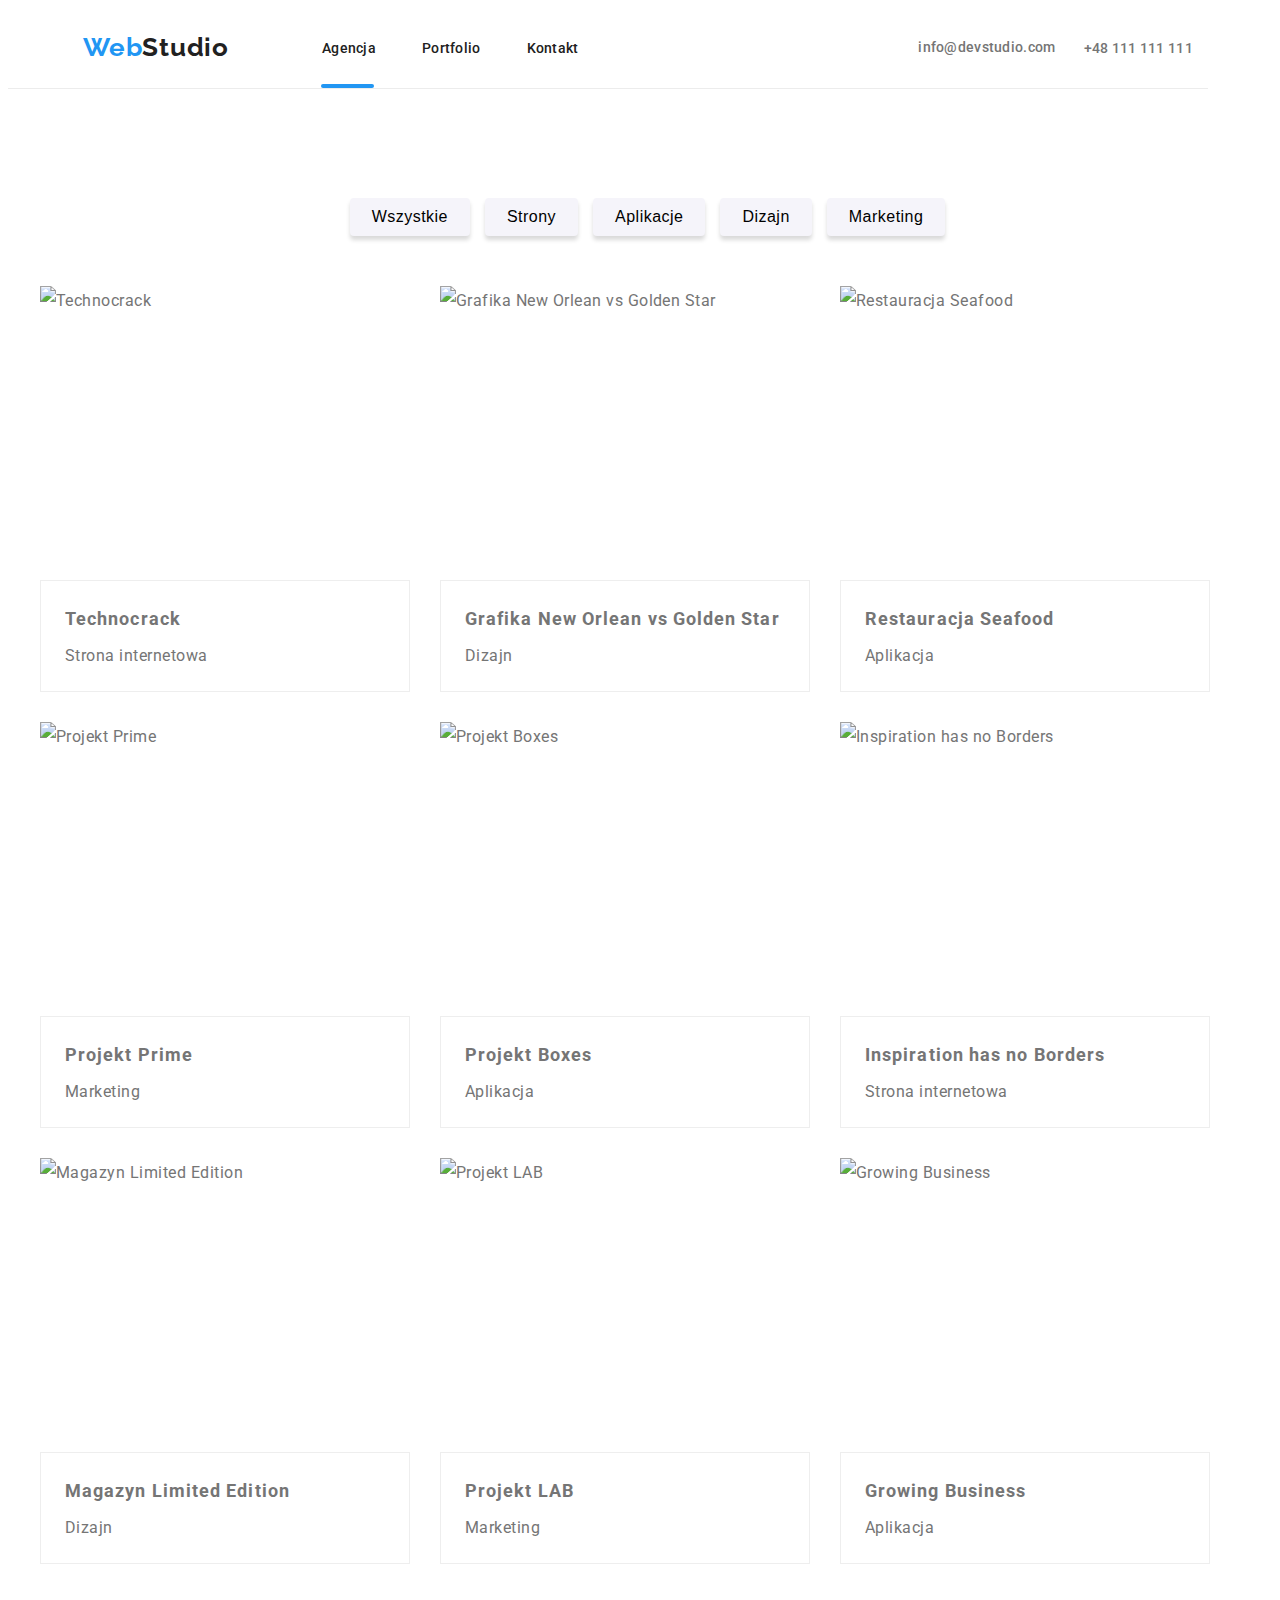
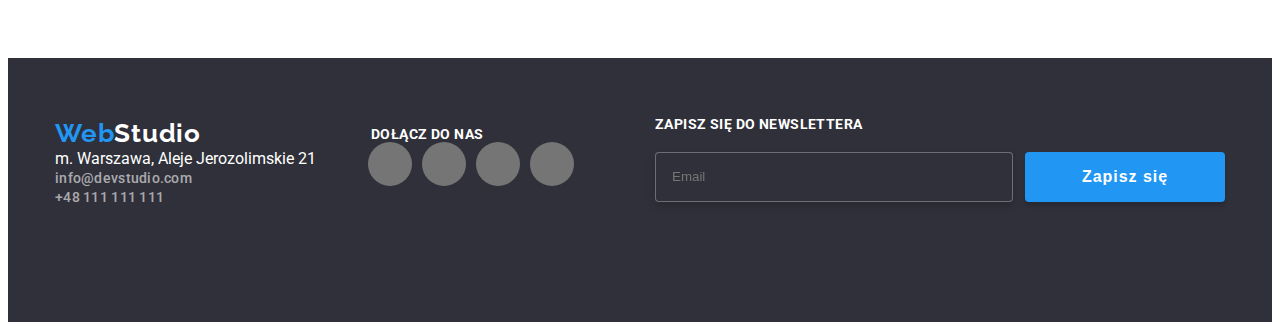
==== portfolio.html @ 994cdc23 "header" ====
<!DOCTYPE html>
<html lang="pl-pl">
<head>
    <meta charset="UTF-8">
    <meta http-equiv="X-UA-Compatible" content="IE=edge">
    <meta name="viewport" content="width=device-width, initial-scale=1.0">
    <link rel="stylesheet" href="https://cdnjs.cloudflare.com/ajax/libs/modern-normalize/1.0.0/modern-normalize.min.css"
        integrity="sha512-ISS7cAi1PEhQ8jnbJpJZMd29NlhNj4AWYyLOSp2CE/CsHxTCu+r+t0D2yoJudVrd0/8fTVPUVDzY5Tvli75u/g=="
        crossorigin="anonymous">
    <link rel="stylesheet" href="./css/portfolio.min.css">
    <link rel="preconnect" href="https://fonts.gstatic.com">
    <link href="https://fonts.googleapis.com/css2?family=Raleway:wght@700&family=Roboto:wght@400;500;700;900&display=swap"
        rel="stylesheet">
    <title>Document</title>
</head>
<body>
<header class="header">
    <div class="container">
        <a class="logo link" href="./index.html">
            <span class="logo__first logo--margin-left">Web</span>Studio</a>
        <nav class="nawigation">
            <ul class="navigation-list list">
                <!-- Nawigacja do innych stron -->
                <li class="navigation-list__item navigation-list__item--underline">
                    <a class="navigation-list__link navigation-list--color link" href="#">Agencja</a>
                </li>
                <li class="navigation-list__item"><a class="navigation-list__link navigation-list--color link"
                        href="./portfolio.html">Portfolio</a></li>
                <li class="navigation-list__item"><a class="navigation-list__link navigation-list--color link"
                        href="#">Kontakt</a></li>
            </ul>
        </nav>

        <ul class="address list">
            <li class="address__item">
                <a class="mail mail--color-header link" href="mailto:info@devstudio.com">
                    <svg class="logo-icon" width="16" height="12">
                        <use href="./images/icons.svg#icon-envelope"></use>
                    </svg>
                    info@devstudio.com</a>
            </li>
            <li class="address__item">
                <a class="phone-number phone-number--color-header phone-number--margin-left link"
                    href="tel:+48111111111">
                    <svg class="logo-icon" width="10" height="16">
                        <use href="./images/icons.svg#icon-smartphone"></use>
                    </svg>
                    +48 111 111 111</a>
            </li>
        </ul>
    </div>
</header>

    <main>
        <section class="section">
            <div class="container">
                <ul class="menu-btn list">
                    <li class="menu-btn__item link">
                        <button type="button" class="menu-btn__button"> Wszystkie </button></li>
                    <li class="menu-btn__item"><button type="button" class="menu-btn__button"> Strony </button></li>
                    <li class="menu-btn__item"><button type="button" class="menu-btn__button"> Aplikacje </button></li>
                    <li class="menu-btn__item"><button type="button" class="menu-btn__button"> Dizajn </button></li>
                    <li class="menu-btn__item"><button type="button" class="menu-btn__button"> Marketing </button></li>
                </ul>

                <!--OBRAZKI -->

                <ul class="images list">
                    <li class="images__item">
                        <div class="box-overlay">
                            <img class="box-overlay_image" src="./images/portfolio/web_page.jpg" alt="Technocrack" width="370"
                                height="294">
                            <div class="overlay">
                                Technocrack jest popularną platformą wykorzystywaną do rozpowszechniania koronawirusa.
                                Firmy wykorzystują tę platformę do celów szpiegowskich i ataków na niezabezpieczone serwery konkurencji
                
                            </div>
                        </div>
                
                        <div class="descr-images">
                            <h3 class="descr-images_tittle">Technocrack</h3>
                            <p class="descr-images_text">Strona internetowa</p>
                        </div>
                
                    </li>
                    <li class="images__item">
                        <div class="box-overlay">
                            <img class="box-overlay_image" src="./images/portfolio/basketball.jpg"
                                alt="Grafika New Orlean vs Golden Star" width="370" height="294">
                            <div class="overlay">
                                Technocrack jest popularną platformą wykorzystywaną do rozpowszechniania koronawirusa.
                                Firmy wykorzystują tę platformę do celów szpiegowskich i ataków na niezabezpieczone serwery konkurencji
                            </div>
                        </div>
                
                        <div class="descr-images">
                            <h3 class="descr-images_tittle">Grafika New Orlean vs Golden Star</h3>
                            <p class="descr-images_text">Dizajn</p>
                        </div>
                
                    </li>
                    <li class="images__item">
                        <div class="box-overlay">
                            <img class="box-overlay_image" src="./images/portfolio/seafood.jpg" alt="Restauracja Seafood" width="370"
                                height="294">
                            <div class="overlay">
                                Technocrack jest popularną platformą wykorzystywaną do rozpowszechniania koronawirusa.
                                Firmy wykorzystują tę platformę do celów szpiegowskich i ataków na niezabezpieczone serwery konkurencji
                            </div>
                        </div>
                
                        <div class="descr-images">
                            <h3 class="descr-images_tittle">Restauracja Seafood</h3>
                            <p class="descr-images_text">Aplikacja</p>
                        </div>
                
                    </li>
                    <li class="images__item">
                        <div class="box-overlay">
                            <img class="box-overlay_image" src="./images/portfolio/headphones.jpg" alt="Projekt Prime" width="370"
                                height="294">
                            <div class="overlay">
                                Technocrack jest popularną platformą wykorzystywaną do rozpowszechniania koronawirusa.
                                Firmy wykorzystują tę platformę do celów szpiegowskich i ataków na niezabezpieczone serwery konkurencji
                            </div>
                        </div>
                
                        <div class="descr-images">
                            <h3 class="descr-images_tittle">Projekt Prime</h3>
                            <p class="descr-images_text">Marketing</p>
                        </div>
                
                    </li>
                    <li class="images__item">
                        <div class="box-overlay">
                            <img class="box-overlay_image" src="./images/portfolio/boxes.jpg" alt="Projekt Boxes" width="370"
                                height="294">
                            <div class="overlay">
                                Technocrack jest popularną platformą wykorzystywaną do rozpowszechniania koronawirusa.
                                Firmy wykorzystują tę platformę do celów szpiegowskich i ataków na niezabezpieczone serwery konkurencji
                            </div>
                        </div>
                
                        <div class="descr-images">
                            <h3 class="descr-images_tittle">Projekt Boxes</h3>
                            <p class="descr-images_text">Aplikacja</p>
                        </div>
                
                    </li>
                    <li class="images__item">
                        <div class="box-overlay">
                            <img class="box-overlay_image" src="./images/portfolio/monitor.jpg" alt="Inspiration has no Borders"
                                width="370" height="294">
                            <div class="overlay">
                                Technocrack jest popularną platformą wykorzystywaną do rozpowszechniania koronawirusa.
                                Firmy wykorzystują tę platformę do celów szpiegowskich i ataków na niezabezpieczone serwery konkurencji
                            </div>
                        </div>
                
                        <div class="descr-images">
                            <h3 class="descr-images_tittle">Inspiration has no Borders</h3>
                            <p class="descr-images_text">Strona internetowa</p>
                        </div>
                
                    </li>
                    <li class="images__item">
                        <div class="box-overlay">
                            <img class="box-overlay_image" src="./images/portfolio/magazine.jpg" alt="Magazyn Limited Edition"
                                width="370" height="294">
                            <div class="overlay">
                                Technocrack jest popularną platformą wykorzystywaną do rozpowszechniania koronawirusa.
                                Firmy wykorzystują tę platformę do celów szpiegowskich i ataków na niezabezpieczone serwery konkurencji
                            </div>
                        </div>
                
                        <div class="descr-images">
                            <h3 class="descr-images_tittle">Magazyn Limited Edition</h3>
                            <p class="descr-images_text">Dizajn</p>
                        </div>
                
                    </li>
                    <li class="images__item">
                        <div class="box-overlay">
                            <img class="box-overlay_image" src="./images/portfolio/label_tag.jpg" alt="Projekt LAB" width="370"
                                height="294">
                            <div class="overlay">
                                Technocrack jest popularną platformą wykorzystywaną do rozpowszechniania koronawirusa.
                                Firmy wykorzystują tę platformę do celów szpiegowskich i ataków na niezabezpieczone serwery konkurencji
                            </div>
                        </div>
                
                        <div class="descr-images">
                            <h3 class="descr-images_tittle">Projekt LAB</h3>
                            <p class="descr-images_text">Marketing</p>
                        </div>
                
                    </li>
                    <li class="images__item">
                        <div class="box-overlay">
                            <img class="box-overlay_image" src="./images/portfolio/computer.jpg" alt="Growing Business" width="370"
                                height="294">
                            <div class="overlay">
                                Technocrack jest popularną platformą wykorzystywaną do rozpowszechniania koronawirusa.
                                Firmy wykorzystują tę platformę do celów szpiegowskich i ataków na niezabezpieczone serwery konkurencji
                            </div>
                        </div>
                
                        <div class="descr-images">
                            <h3 class="descr-images_tittle">Growing Business</h3>
                            <p class="descr-images_text">Aplikacja</p>
                        </div>
                
                    </li>
                </ul>
            </div>
        </section>
    </main>

    <footer class="footer">
        <div class="container">
            <div class="footer--column">
                <a class="logo link" href="./index.html">
                    <span class="logo__first">Web</span><span class="logo__second">Studio</span></a>
                <address class="address address--margin-left address--colors address--flex">m. Warszawa, Aleje Jerozolimskie
                    21
                    <p><a class="mail  mail--color-footer link" href="mailto:info@devstudio.com">info@devstudio.com</a></p>
                    <p><a class="phone-number phone-number--color-footer link" href="tel:+48111111111">+48 111 111 111</a>
                    </p>
                </address>
            </div>
            <div class="join">DOŁĄCZ DO NAS
                <ul class="media media--dark list">
                    <li class="media__item">
                        <a class="media__link media__link--color-dark link" href="#">
                            <svg class="media-icon">
                                <use href="./images/icons.svg#icon-instagram"></use>
                            </svg></a>
                    </li>
                    <li class="media__item">
                        <a class="media__link media__link--color-dark link" href="#">
                            <svg class="media-icon">
                                <use href="./images/icons.svg#icon-twitter"></use>
                            </svg></a>
                    <li class="media__item">
                        <a class="media__link media__link--color-dark link" href="#">
                            <svg class="media-icon">
                                <use href="./images/icons.svg#icon-facebook"></use>
                            </svg></a>
                    </li>
                    <li class="media__item">
                        <a class="media__link media__link--color-dark link" href="#">
                            <svg class="media-icon">
                                <use href="./images/icons.svg#icon-linkedin"></use>
                            </svg></a>
                    </li>
                </ul>
            </div>
            <div class="newsletter">
                <form action="#" method="post">
                    <label for="email">
                        <h2 class="news-tittle">Zapisz się do newslettera</h2>
                        <input type="email" name="email" class="news-mail" placeholder="Email">
                    </label>
    
                    <button class="news__button" type="submit">Zapisz się</button>
                    <svg class="news__img">
                        <use href="./images/icons.svg#icon-icon-send" width="24" height="24"></use>
                    </svg>
                </form>
    
            </div>
        </div>
    </footer>

       
</body>
</html>
---- css/portfolio.min.css ----
.container{width:1200px;margin:0 auto}body{font-family:"Roboto",sans-serif;color:#212121;background-color:#fff}h1,h2,h3,h4,h5,h6{margin:0;padding:0}ul,ol{padding:0;margin:0}p{padding:0;margin:0}img{display:block}.list{list-style:none}.link{text-decoration:none}.section{padding-top:94px;padding-bottom:94px}.logo{margin-left:15px;font-weight:700;font-size:26px;line-height:1.192;letter-spacing:.03em;font-family:"Raleway",sans-serif;color:#212121}.logo__first{color:#2196f3}.logo--margin-left{margin-left:60px}.logo__second{color:#fff;margin-left:0}.menu-btn__button,.news__button,.main__button{font-weight:700;font-size:16px;line-height:1.875;display:flex;align-items:center;cursor:pointer;box-shadow:0px 4px 4px rgba(0,0,0,.15);border-radius:4px;margin:0 auto;background-color:#2196f3;border:0;justify-content:center;letter-spacing:.06em}.main__button{letter-spacing:.06em;margin-bottom:106px;color:#fff;width:200px;height:50px}.news__button{margin-left:370px;margin-top:-50px;position:relative;color:#fff;width:200px;height:50px}.menu-btn__button{font-weight:500;font-size:16px;line-height:1.625;letter-spacing:.03em;text-align:center;cursor:pointer;padding:6px 22px;background-color:#f5f4fa;border-radius:4px;border:0;transition:250ms cubic-bezier(0.4, 0, 0.2, 1)}.menu-btn__button:hover,.menu-btn__button:focus{background-color:#2196f3;color:#fff}.media{display:flex;background-color:#fff;padding-bottom:30px;justify-content:center;color:#fff;width:270px}.media--dark{background-color:#2f303a;margin-left:-30px}.media__link{width:44px;height:44px;border-radius:50%;display:flex;align-items:center;justify-content:center;transition:500ms cubic-bezier(0.4, 0, 0.2, 1)}.media__link--color-light{background-color:#fff;fill:#afb1b8}.media__link--color-dark{background-color:#757575;fill:#fff;margin-right:10px}.media__link:hover,.media__link:focus{background-color:#2196f3;fill:#fff}.media-icon{width:20px;height:20px}.address{font-style:normal;display:flex;margin-right:-15px}.address--colors{color:#fff}.address--margin-left{margin-left:15px}.address--flex{flex-direction:column}.mail,.phone-number{font-weight:500;font-size:14px;line-height:1.142;letter-spacing:.02em;transition:color 250ms cubic-bezier(0.4, 0, 0.2, 1);margin-top:9px}.mail--margin-left,.phone-number--margin-left{margin-left:15px}.mail--color-footer,.phone-number--color-footer{color:rgba(255,255,255,.6)}.mail--color-header,.phone-number--color-header{color:#757575;fill:#757575}.mail:hover,.mail:focus,.phone-number:hover,.phone-number:focus{color:#2196f3;fill:#2196f3}.header .container{display:flex;align-items:center;padding-top:24px;padding-bottom:25px}.header{border-bottom:1px solid #ececec;width:1200px}.navigation-list{display:flex;align-items:center;margin-right:270px;width:307px;position:relative;margin-left:93px}.navigation-list__item{display:block;padding-right:46px;font-weight:500;font-size:14px;line-height:1.142;letter-spacing:.02em}.navigation-list__item--underline::after{content:"";position:absolute;width:53px;height:4px;top:44px;background:#2196f3;border-radius:2px;transform:translateX(-55px)}.navigation-list--color{color:#212121}.navigation-list__link{transition:color 250ms cubic-bezier(0.4, 0, 0.2, 1)}.navigation-list__link:hover,.navigation-list__link:focus{color:#2196f3}.footer{background-color:#2f303a;padding-top:60px;padding-bottom:120px}.join{font-weight:700;font-size:14px;line-height:1.143;letter-spacing:.03em;text-transform:uppercase;color:#fff;display:block;margin-left:331px;margin-top:-80px;margin-bottom:20px}.newsletter{margin-top:-120px;margin-left:615px}.news-tittle{font-weight:700;font-size:14px;line-height:1.143;letter-spacing:.03em;text-transform:uppercase;color:#fff;margin-bottom:20px}.news-mail{width:358px;height:50px;border:1px solid rgba(255,255,255,.3);box-sizing:border-box;filter:drop-shadow(0px 4px 4px rgba(0, 0, 0, 0.15));border-radius:4px;background:#2f303a;padding-left:16px}.news__img{position:absolute;margin-left:518px;margin-top:-37px}.menu-btn{display:flex;justify-content:center}.menu-btn__item{margin-left:15px;margin-top:15px}.images{display:flex;flex-wrap:wrap;margin-top:35px;margin-right:-15px;margin-left:-15px;margin-bottom:-15px}.images__item{font-size:16px;line-height:1.875;letter-spacing:.03em;color:#757575;margin:15px;transition:250ms cubic-bezier(0.4, 0, 0.2, 1)}.images__item:hover,.images__itemfocus{box-shadow:rgba(0,0,0,.16);box-shadow:rgba(0,0,0,.06);box-sizing:border-box;box-shadow:0px 1px 1px rgba(0,0,0,.12),0px 4px 4px rgba(0,0,0,.06),1px 4px 6px rgba(0,0,0,.16)}.box-overlay{position:relative;width:370px;height:294px;overflow:hidden}.box-overlay:hover .overlay{transform:translatex(0)}.overlay{position:absolute;top:0;left:0;width:100%;height:100%;background-color:rgba(33,150,243,.9);display:flex;justify-content:center;align-items:center;font-family:#212121;font-size:18px;line-height:1.556;letter-spacing:.03em;color:#fff;padding-left:24px;padding-right:45px;transform:translatey(100%);transition:transform 250ms ease}.descr-images{background:#fff;border:1px solid #eee;box-sizing:border-box;padding-left:24px;padding-bottom:20px}.descr-images_tittle{font-weight:700;font-size:18px;line-height:2;letter-spacing:.06em;margin-top:20px}.descr-images_text{font-size:16px;line-height:1.875;letter-spacing:.03em;color:#757575;margin-top:4px}/*# sourceMappingURL=portfolio.min.css.map */
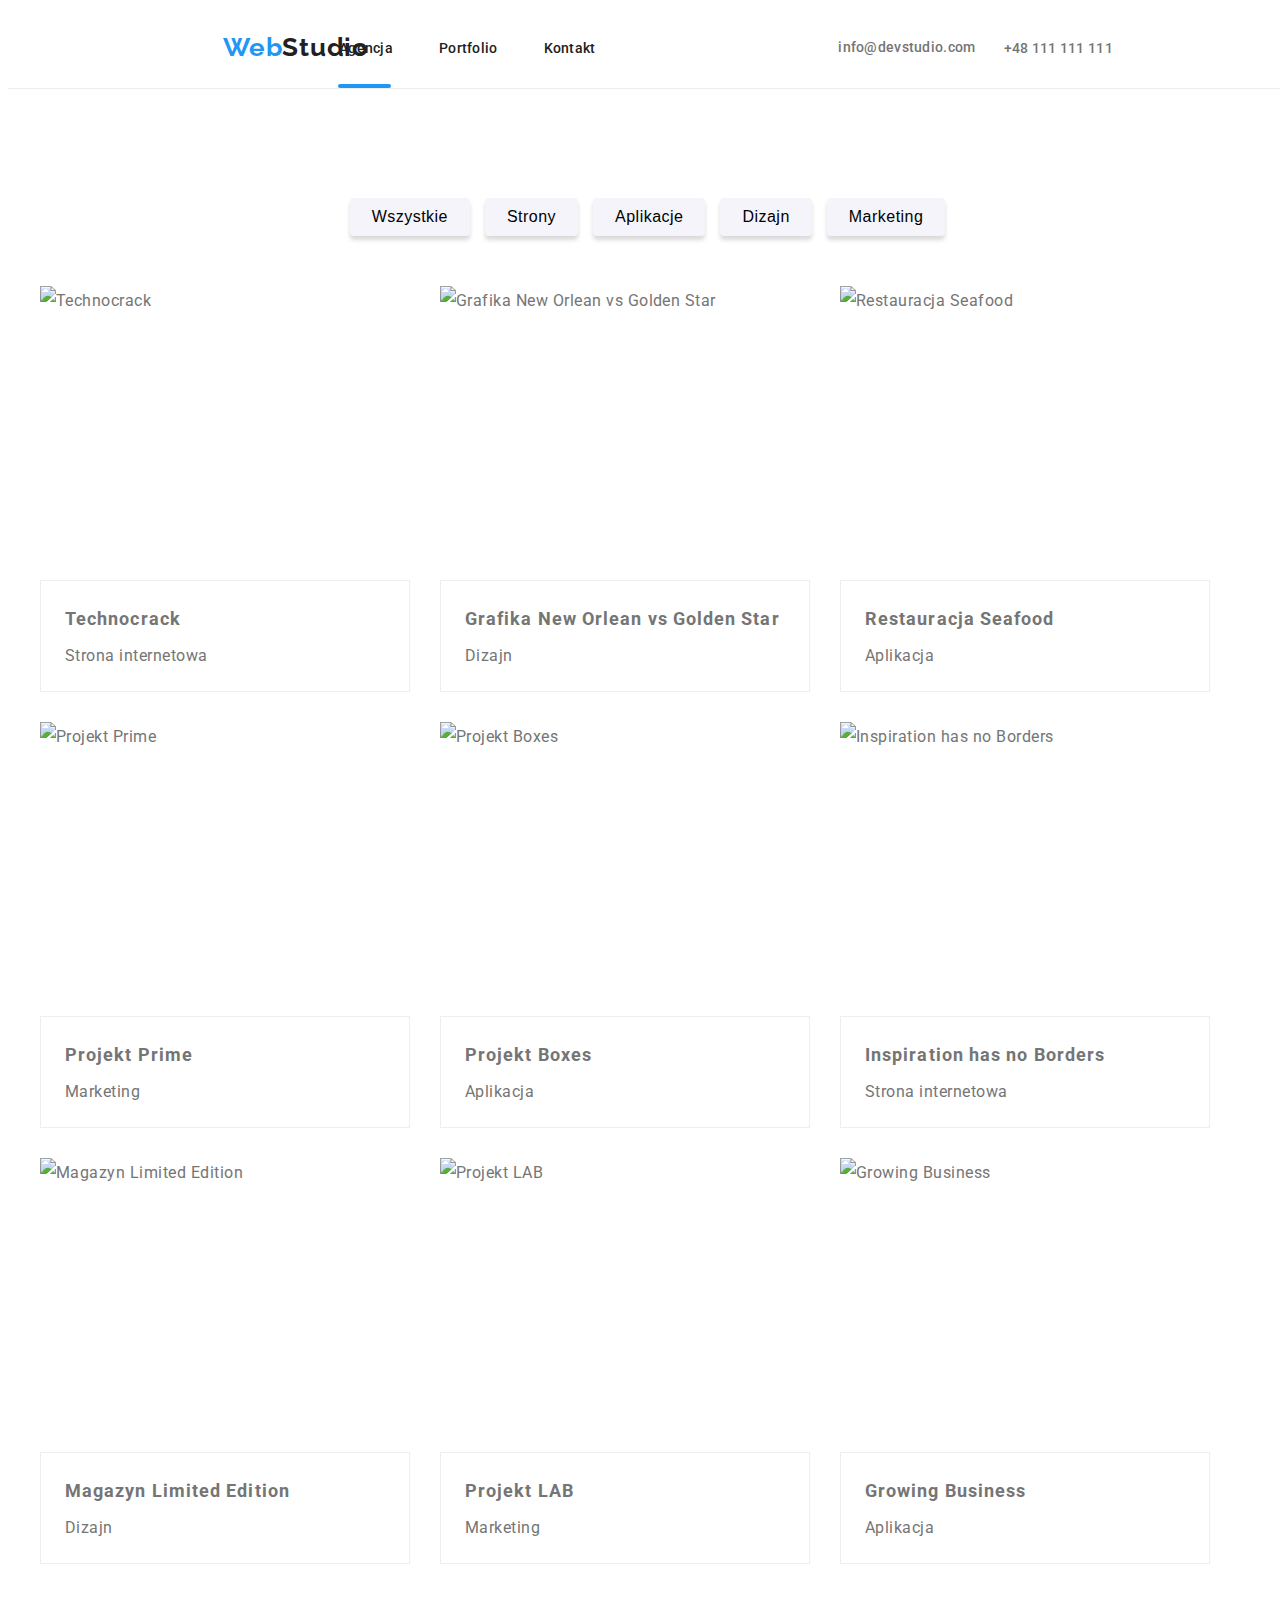
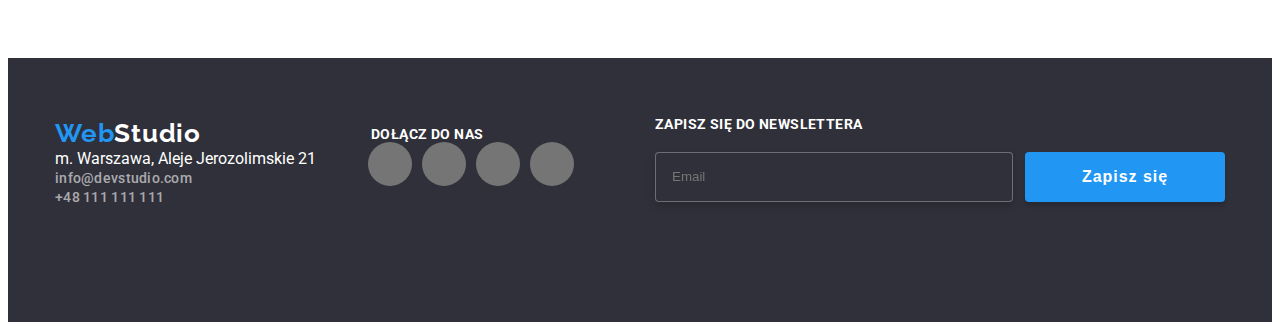
==== commit de2bbdfc: "header" ====
--- a/portfolio.html
+++ b/portfolio.html
@@ -17,7 +17,7 @@
 <header class="header">
     <div class="container">
         <a class="logo link" href="./index.html">
-            <span class="logo__first logo--margin-left">Web</span>Studio</a>
+            <span class="logo__first ">Web</span>Studio</a>
         <nav class="nawigation">
             <ul class="navigation-list list">
                 <!-- Nawigacja do innych stron -->
--- a/css/portfolio.min.css
+++ b/css/portfolio.min.css
@@ -1 +1 @@
-.container{width:1200px;margin:0 auto}body{font-family:"Roboto",sans-serif;color:#212121;background-color:#fff}h1,h2,h3,h4,h5,h6{margin:0;padding:0}ul,ol{padding:0;margin:0}p{padding:0;margin:0}img{display:block}.list{list-style:none}.link{text-decoration:none}.section{padding-top:94px;padding-bottom:94px}.logo{margin-left:15px;font-weight:700;font-size:26px;line-height:1.192;letter-spacing:.03em;font-family:"Raleway",sans-serif;color:#212121}.logo__first{color:#2196f3}.logo--margin-left{margin-left:60px}.logo__second{color:#fff;margin-left:0}.menu-btn__button,.news__button,.main__button{font-weight:700;font-size:16px;line-height:1.875;display:flex;align-items:center;cursor:pointer;box-shadow:0px 4px 4px rgba(0,0,0,.15);border-radius:4px;margin:0 auto;background-color:#2196f3;border:0;justify-content:center;letter-spacing:.06em}.main__button{letter-spacing:.06em;margin-bottom:106px;color:#fff;width:200px;height:50px}.news__button{margin-left:370px;margin-top:-50px;position:relative;color:#fff;width:200px;height:50px}.menu-btn__button{font-weight:500;font-size:16px;line-height:1.625;letter-spacing:.03em;text-align:center;cursor:pointer;padding:6px 22px;background-color:#f5f4fa;border-radius:4px;border:0;transition:250ms cubic-bezier(0.4, 0, 0.2, 1)}.menu-btn__button:hover,.menu-btn__button:focus{background-color:#2196f3;color:#fff}.media{display:flex;background-color:#fff;padding-bottom:30px;justify-content:center;color:#fff;width:270px}.media--dark{background-color:#2f303a;margin-left:-30px}.media__link{width:44px;height:44px;border-radius:50%;display:flex;align-items:center;justify-content:center;transition:500ms cubic-bezier(0.4, 0, 0.2, 1)}.media__link--color-light{background-color:#fff;fill:#afb1b8}.media__link--color-dark{background-color:#757575;fill:#fff;margin-right:10px}.media__link:hover,.media__link:focus{background-color:#2196f3;fill:#fff}.media-icon{width:20px;height:20px}.address{font-style:normal;display:flex;margin-right:-15px}.address--colors{color:#fff}.address--margin-left{margin-left:15px}.address--flex{flex-direction:column}.mail,.phone-number{font-weight:500;font-size:14px;line-height:1.142;letter-spacing:.02em;transition:color 250ms cubic-bezier(0.4, 0, 0.2, 1);margin-top:9px}.mail--margin-left,.phone-number--margin-left{margin-left:15px}.mail--color-footer,.phone-number--color-footer{color:rgba(255,255,255,.6)}.mail--color-header,.phone-number--color-header{color:#757575;fill:#757575}.mail:hover,.mail:focus,.phone-number:hover,.phone-number:focus{color:#2196f3;fill:#2196f3}.header .container{display:flex;align-items:center;padding-top:24px;padding-bottom:25px}.header{border-bottom:1px solid #ececec;width:1200px}.navigation-list{display:flex;align-items:center;margin-right:270px;width:307px;position:relative;margin-left:93px}.navigation-list__item{display:block;padding-right:46px;font-weight:500;font-size:14px;line-height:1.142;letter-spacing:.02em}.navigation-list__item--underline::after{content:"";position:absolute;width:53px;height:4px;top:44px;background:#2196f3;border-radius:2px;transform:translateX(-55px)}.navigation-list--color{color:#212121}.navigation-list__link{transition:color 250ms cubic-bezier(0.4, 0, 0.2, 1)}.navigation-list__link:hover,.navigation-list__link:focus{color:#2196f3}.footer{background-color:#2f303a;padding-top:60px;padding-bottom:120px}.join{font-weight:700;font-size:14px;line-height:1.143;letter-spacing:.03em;text-transform:uppercase;color:#fff;display:block;margin-left:331px;margin-top:-80px;margin-bottom:20px}.newsletter{margin-top:-120px;margin-left:615px}.news-tittle{font-weight:700;font-size:14px;line-height:1.143;letter-spacing:.03em;text-transform:uppercase;color:#fff;margin-bottom:20px}.news-mail{width:358px;height:50px;border:1px solid rgba(255,255,255,.3);box-sizing:border-box;filter:drop-shadow(0px 4px 4px rgba(0, 0, 0, 0.15));border-radius:4px;background:#2f303a;padding-left:16px}.news__img{position:absolute;margin-left:518px;margin-top:-37px}.menu-btn{display:flex;justify-content:center}.menu-btn__item{margin-left:15px;margin-top:15px}.images{display:flex;flex-wrap:wrap;margin-top:35px;margin-right:-15px;margin-left:-15px;margin-bottom:-15px}.images__item{font-size:16px;line-height:1.875;letter-spacing:.03em;color:#757575;margin:15px;transition:250ms cubic-bezier(0.4, 0, 0.2, 1)}.images__item:hover,.images__itemfocus{box-shadow:rgba(0,0,0,.16);box-shadow:rgba(0,0,0,.06);box-sizing:border-box;box-shadow:0px 1px 1px rgba(0,0,0,.12),0px 4px 4px rgba(0,0,0,.06),1px 4px 6px rgba(0,0,0,.16)}.box-overlay{position:relative;width:370px;height:294px;overflow:hidden}.box-overlay:hover .overlay{transform:translatex(0)}.overlay{position:absolute;top:0;left:0;width:100%;height:100%;background-color:rgba(33,150,243,.9);display:flex;justify-content:center;align-items:center;font-family:#212121;font-size:18px;line-height:1.556;letter-spacing:.03em;color:#fff;padding-left:24px;padding-right:45px;transform:translatey(100%);transition:transform 250ms ease}.descr-images{background:#fff;border:1px solid #eee;box-sizing:border-box;padding-left:24px;padding-bottom:20px}.descr-images_tittle{font-weight:700;font-size:18px;line-height:2;letter-spacing:.06em;margin-top:20px}.descr-images_text{font-size:16px;line-height:1.875;letter-spacing:.03em;color:#757575;margin-top:4px}/*# sourceMappingURL=portfolio.min.css.map */+.container{width:1200px;margin:0 auto}.container--space-between{display:flex;flex-wrap:nowrap;justify-content:space-between}body{font-family:"Roboto",sans-serif;color:#212121;background-color:#fff}h1,h2,h3,h4,h5,h6{margin:0;padding:0}ul,ol{padding:0;margin:0}p{padding:0;margin:0}img{display:block}.list{list-style:none}.link{text-decoration:none}.section{padding-top:94px;padding-bottom:94px}.logo{margin-left:15px;font-weight:700;font-size:26px;line-height:1.192;letter-spacing:.03em;font-family:"Raleway",sans-serif;color:#212121}.logo__first{color:#2196f3}.logo__second{color:#fff;margin-left:0}.menu-btn__button,.news__button,.main__button{font-weight:700;font-size:16px;line-height:1.875;display:flex;align-items:center;cursor:pointer;box-shadow:0px 4px 4px rgba(0,0,0,.15);border-radius:4px;margin:0 auto;background-color:#2196f3;border:0;justify-content:center;letter-spacing:.06em}.main__button{letter-spacing:.06em;margin-bottom:106px;color:#fff;width:200px;height:50px}.news__button{margin-left:370px;margin-top:-50px;position:relative;color:#fff;width:200px;height:50px}.menu-btn__button{font-weight:500;font-size:16px;line-height:1.625;letter-spacing:.03em;text-align:center;cursor:pointer;padding:6px 22px;background-color:#f5f4fa;border-radius:4px;border:0;transition:250ms cubic-bezier(0.4, 0, 0.2, 1)}.menu-btn__button:hover,.menu-btn__button:focus{background-color:#2196f3;color:#fff}.media{display:flex;background-color:#fff;padding-bottom:30px;justify-content:center;color:#fff;width:270px}.media--dark{background-color:#2f303a;margin-left:-30px}.media__link{width:44px;height:44px;border-radius:50%;display:flex;align-items:center;justify-content:center;transition:500ms cubic-bezier(0.4, 0, 0.2, 1)}.media__link--color-light{background-color:#fff;fill:#afb1b8}.media__link--color-dark{background-color:#757575;fill:#fff;margin-right:10px}.media__link:hover,.media__link:focus{background-color:#2196f3;fill:#fff}.media-icon{width:20px;height:20px}.address{font-style:normal;display:flex;margin-right:-15px}.address--colors{color:#fff}.address--margin-left{margin-left:15px}.address--flex{flex-direction:column}.mail,.phone-number{font-weight:500;font-size:14px;line-height:1.142;letter-spacing:.02em;transition:color 250ms cubic-bezier(0.4, 0, 0.2, 1);margin-top:9px}.mail--margin-left,.phone-number--margin-left{margin-left:15px}.mail--color-footer,.phone-number--color-footer{color:rgba(255,255,255,.6)}.mail--color-header,.phone-number--color-header{color:#757575;fill:#757575}.mail:hover,.mail:focus,.phone-number:hover,.phone-number:focus{color:#2196f3;fill:#2196f3}.header .container{display:flex;align-items:center;padding-top:24px;padding-bottom:25px}.header{border-bottom:1px solid #ececec;width:1600px}.navigation-list{display:flex;align-items:center;margin-right:110px;width:370px;position:relative;margin-left:-30px}.navigation-list__item{display:block;padding-right:46px;font-weight:500;font-size:14px;line-height:1.142;letter-spacing:.02em}.navigation-list__item--underline::after{content:"";position:absolute;width:53px;height:4px;top:44px;background:#2196f3;border-radius:2px;transform:translateX(-55px)}.navigation-list--color{color:#212121}.navigation-list__link{transition:color 250ms cubic-bezier(0.4, 0, 0.2, 1)}.navigation-list__link:hover,.navigation-list__link:focus{color:#2196f3}.footer{background-color:#2f303a;padding-top:60px;padding-bottom:120px}.join{font-weight:700;font-size:14px;line-height:1.143;letter-spacing:.03em;text-transform:uppercase;color:#fff;display:block;margin-left:331px;margin-top:-80px;margin-bottom:20px}.newsletter{margin-top:-120px;margin-left:615px}.news-tittle{font-weight:700;font-size:14px;line-height:1.143;letter-spacing:.03em;text-transform:uppercase;color:#fff;margin-bottom:20px}.news-mail{width:358px;height:50px;border:1px solid rgba(255,255,255,.3);box-sizing:border-box;filter:drop-shadow(0px 4px 4px rgba(0, 0, 0, 0.15));border-radius:4px;background:#2f303a;padding-left:16px}.news__img{position:absolute;margin-left:518px;margin-top:-37px}.menu-btn{display:flex;justify-content:center}.menu-btn__item{margin-left:15px;margin-top:15px}.images{display:flex;flex-wrap:wrap;margin-top:35px;margin-right:-15px;margin-left:-15px;margin-bottom:-15px}.images__item{font-size:16px;line-height:1.875;letter-spacing:.03em;color:#757575;margin:15px;transition:250ms cubic-bezier(0.4, 0, 0.2, 1)}.images__item:hover,.images__itemfocus{box-shadow:rgba(0,0,0,.16);box-shadow:rgba(0,0,0,.06);box-sizing:border-box;box-shadow:0px 1px 1px rgba(0,0,0,.12),0px 4px 4px rgba(0,0,0,.06),1px 4px 6px rgba(0,0,0,.16)}.box-overlay{position:relative;width:370px;height:294px;overflow:hidden}.box-overlay:hover .overlay{transform:translatex(0)}.overlay{position:absolute;top:0;left:0;width:100%;height:100%;background-color:rgba(33,150,243,.9);display:flex;justify-content:center;align-items:center;font-family:#212121;font-size:18px;line-height:1.556;letter-spacing:.03em;color:#fff;padding-left:24px;padding-right:45px;transform:translatey(100%);transition:transform 250ms ease}.descr-images{background:#fff;border:1px solid #eee;box-sizing:border-box;padding-left:24px;padding-bottom:20px}.descr-images_tittle{font-weight:700;font-size:18px;line-height:2;letter-spacing:.06em;margin-top:20px}.descr-images_text{font-size:16px;line-height:1.875;letter-spacing:.03em;color:#757575;margin-top:4px}/*# sourceMappingURL=portfolio.min.css.map */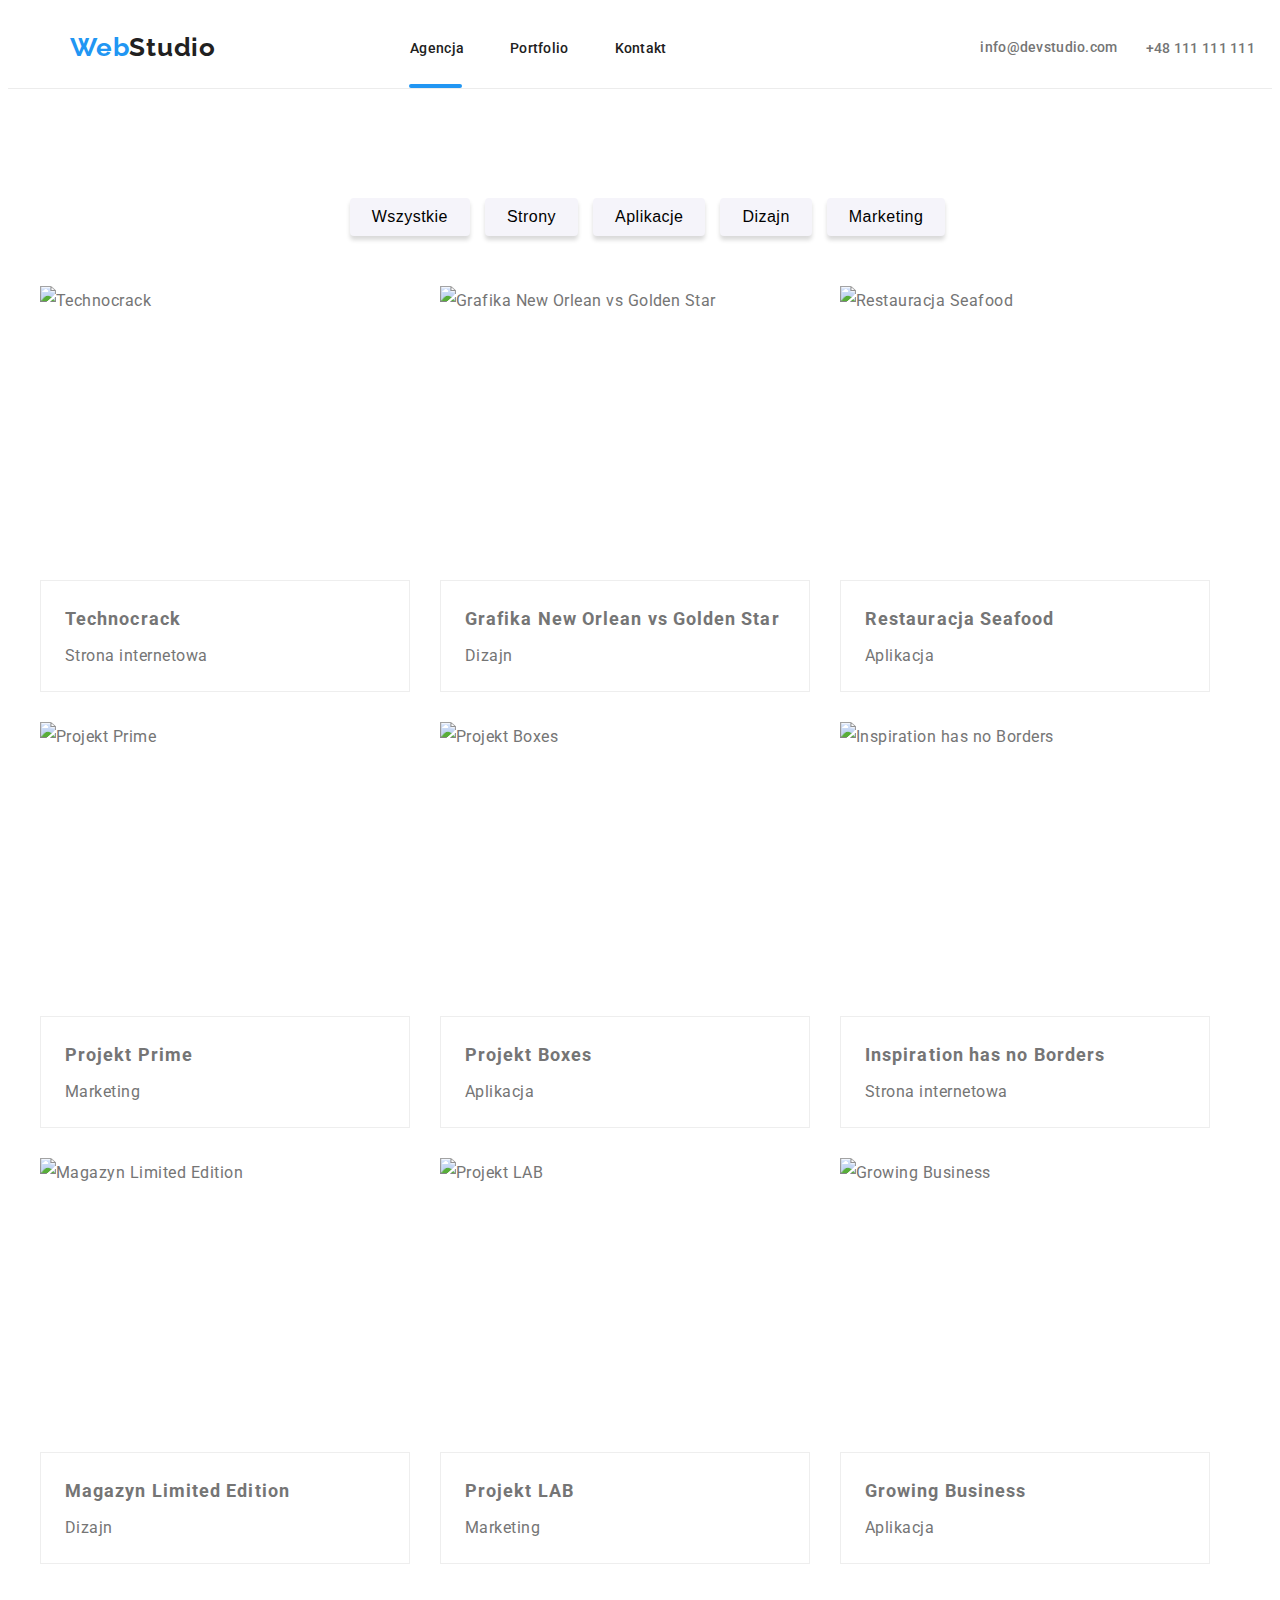
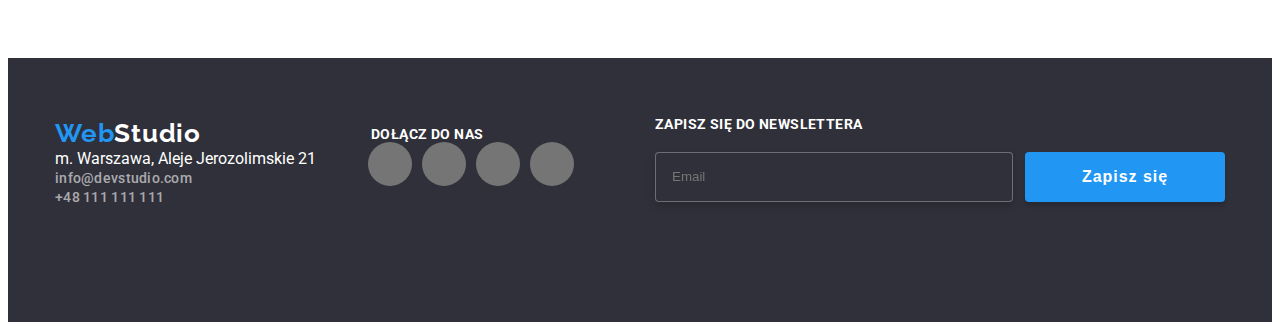
==== commit 86801949: "header" ====
--- a/portfolio.html
+++ b/portfolio.html
@@ -14,10 +14,10 @@
     <title>Document</title>
 </head>
 <body>
-<header class="header">
-    <div class="container">
+<header class="header header--border">
+    <div class="container container--space-between">
         <a class="logo link" href="./index.html">
-            <span class="logo__first ">Web</span>Studio</a>
+            <span class="logo__first logo--margin-left">Web</span>Studio</a>
         <nav class="nawigation">
             <ul class="navigation-list list">
                 <!-- Nawigacja do innych stron -->
--- a/css/portfolio.min.css
+++ b/css/portfolio.min.css
@@ -1 +1 @@
-.container{width:1200px;margin:0 auto}.container--space-between{display:flex;flex-wrap:nowrap;justify-content:space-between}body{font-family:"Roboto",sans-serif;color:#212121;background-color:#fff}h1,h2,h3,h4,h5,h6{margin:0;padding:0}ul,ol{padding:0;margin:0}p{padding:0;margin:0}img{display:block}.list{list-style:none}.link{text-decoration:none}.section{padding-top:94px;padding-bottom:94px}.logo{margin-left:15px;font-weight:700;font-size:26px;line-height:1.192;letter-spacing:.03em;font-family:"Raleway",sans-serif;color:#212121}.logo__first{color:#2196f3}.logo__second{color:#fff;margin-left:0}.menu-btn__button,.news__button,.main__button{font-weight:700;font-size:16px;line-height:1.875;display:flex;align-items:center;cursor:pointer;box-shadow:0px 4px 4px rgba(0,0,0,.15);border-radius:4px;margin:0 auto;background-color:#2196f3;border:0;justify-content:center;letter-spacing:.06em}.main__button{letter-spacing:.06em;margin-bottom:106px;color:#fff;width:200px;height:50px}.news__button{margin-left:370px;margin-top:-50px;position:relative;color:#fff;width:200px;height:50px}.menu-btn__button{font-weight:500;font-size:16px;line-height:1.625;letter-spacing:.03em;text-align:center;cursor:pointer;padding:6px 22px;background-color:#f5f4fa;border-radius:4px;border:0;transition:250ms cubic-bezier(0.4, 0, 0.2, 1)}.menu-btn__button:hover,.menu-btn__button:focus{background-color:#2196f3;color:#fff}.media{display:flex;background-color:#fff;padding-bottom:30px;justify-content:center;color:#fff;width:270px}.media--dark{background-color:#2f303a;margin-left:-30px}.media__link{width:44px;height:44px;border-radius:50%;display:flex;align-items:center;justify-content:center;transition:500ms cubic-bezier(0.4, 0, 0.2, 1)}.media__link--color-light{background-color:#fff;fill:#afb1b8}.media__link--color-dark{background-color:#757575;fill:#fff;margin-right:10px}.media__link:hover,.media__link:focus{background-color:#2196f3;fill:#fff}.media-icon{width:20px;height:20px}.address{font-style:normal;display:flex;margin-right:-15px}.address--colors{color:#fff}.address--margin-left{margin-left:15px}.address--flex{flex-direction:column}.mail,.phone-number{font-weight:500;font-size:14px;line-height:1.142;letter-spacing:.02em;transition:color 250ms cubic-bezier(0.4, 0, 0.2, 1);margin-top:9px}.mail--margin-left,.phone-number--margin-left{margin-left:15px}.mail--color-footer,.phone-number--color-footer{color:rgba(255,255,255,.6)}.mail--color-header,.phone-number--color-header{color:#757575;fill:#757575}.mail:hover,.mail:focus,.phone-number:hover,.phone-number:focus{color:#2196f3;fill:#2196f3}.header .container{display:flex;align-items:center;padding-top:24px;padding-bottom:25px}.header{border-bottom:1px solid #ececec;width:1600px}.navigation-list{display:flex;align-items:center;margin-right:110px;width:370px;position:relative;margin-left:-30px}.navigation-list__item{display:block;padding-right:46px;font-weight:500;font-size:14px;line-height:1.142;letter-spacing:.02em}.navigation-list__item--underline::after{content:"";position:absolute;width:53px;height:4px;top:44px;background:#2196f3;border-radius:2px;transform:translateX(-55px)}.navigation-list--color{color:#212121}.navigation-list__link{transition:color 250ms cubic-bezier(0.4, 0, 0.2, 1)}.navigation-list__link:hover,.navigation-list__link:focus{color:#2196f3}.footer{background-color:#2f303a;padding-top:60px;padding-bottom:120px}.join{font-weight:700;font-size:14px;line-height:1.143;letter-spacing:.03em;text-transform:uppercase;color:#fff;display:block;margin-left:331px;margin-top:-80px;margin-bottom:20px}.newsletter{margin-top:-120px;margin-left:615px}.news-tittle{font-weight:700;font-size:14px;line-height:1.143;letter-spacing:.03em;text-transform:uppercase;color:#fff;margin-bottom:20px}.news-mail{width:358px;height:50px;border:1px solid rgba(255,255,255,.3);box-sizing:border-box;filter:drop-shadow(0px 4px 4px rgba(0, 0, 0, 0.15));border-radius:4px;background:#2f303a;padding-left:16px}.news__img{position:absolute;margin-left:518px;margin-top:-37px}.menu-btn{display:flex;justify-content:center}.menu-btn__item{margin-left:15px;margin-top:15px}.images{display:flex;flex-wrap:wrap;margin-top:35px;margin-right:-15px;margin-left:-15px;margin-bottom:-15px}.images__item{font-size:16px;line-height:1.875;letter-spacing:.03em;color:#757575;margin:15px;transition:250ms cubic-bezier(0.4, 0, 0.2, 1)}.images__item:hover,.images__itemfocus{box-shadow:rgba(0,0,0,.16);box-shadow:rgba(0,0,0,.06);box-sizing:border-box;box-shadow:0px 1px 1px rgba(0,0,0,.12),0px 4px 4px rgba(0,0,0,.06),1px 4px 6px rgba(0,0,0,.16)}.box-overlay{position:relative;width:370px;height:294px;overflow:hidden}.box-overlay:hover .overlay{transform:translatex(0)}.overlay{position:absolute;top:0;left:0;width:100%;height:100%;background-color:rgba(33,150,243,.9);display:flex;justify-content:center;align-items:center;font-family:#212121;font-size:18px;line-height:1.556;letter-spacing:.03em;color:#fff;padding-left:24px;padding-right:45px;transform:translatey(100%);transition:transform 250ms ease}.descr-images{background:#fff;border:1px solid #eee;box-sizing:border-box;padding-left:24px;padding-bottom:20px}.descr-images_tittle{font-weight:700;font-size:18px;line-height:2;letter-spacing:.06em;margin-top:20px}.descr-images_text{font-size:16px;line-height:1.875;letter-spacing:.03em;color:#757575;margin-top:4px}/*# sourceMappingURL=portfolio.min.css.map */+.container{width:1200px;margin:0 auto}.container--space-between{display:flex;flex-wrap:nowrap;justify-content:space-between}body{font-family:"Roboto",sans-serif;color:#212121;background-color:#fff}h1,h2,h3,h4,h5,h6{margin:0;padding:0}ul,ol{padding:0;margin:0}p{padding:0;margin:0}img{display:block}.list{list-style:none}.link{text-decoration:none}.section{padding-top:94px;padding-bottom:94px}.logo{margin-left:15px;font-weight:700;font-size:26px;line-height:1.192;letter-spacing:.03em;font-family:"Raleway",sans-serif;color:#212121}.logo__first{color:#2196f3}.logo--margin-left{margin-left:15px}.logo__second{color:#fff;margin-left:0}.menu-btn__button,.news__button,.main__button{font-weight:700;font-size:16px;line-height:1.875;display:flex;align-items:center;cursor:pointer;box-shadow:0px 4px 4px rgba(0,0,0,.15);border-radius:4px;margin:0 auto;background-color:#2196f3;border:0;justify-content:center;letter-spacing:.06em}.main__button{letter-spacing:.06em;margin-bottom:106px;color:#fff;width:200px;height:50px}.news__button{margin-left:370px;margin-top:-50px;position:relative;color:#fff;width:200px;height:50px}.menu-btn__button{font-weight:500;font-size:16px;line-height:1.625;letter-spacing:.03em;text-align:center;cursor:pointer;padding:6px 22px;background-color:#f5f4fa;border-radius:4px;border:0;transition:250ms cubic-bezier(0.4, 0, 0.2, 1)}.menu-btn__button:hover,.menu-btn__button:focus{background-color:#2196f3;color:#fff}.media{display:flex;background-color:#fff;padding-bottom:30px;justify-content:center;color:#fff;width:270px}.media--dark{background-color:#2f303a;margin-left:-30px}.media__link{width:44px;height:44px;border-radius:50%;display:flex;align-items:center;justify-content:center;transition:500ms cubic-bezier(0.4, 0, 0.2, 1)}.media__link--color-light{background-color:#fff;fill:#afb1b8}.media__link--color-dark{background-color:#757575;fill:#fff;margin-right:10px}.media__link:hover,.media__link:focus{background-color:#2196f3;fill:#fff}.media-icon{width:20px;height:20px}.address{font-style:normal;display:flex;margin-right:-15px}.address--colors{color:#fff}.address--margin-left{margin-left:15px}.address--flex{flex-direction:column}.mail,.phone-number{font-weight:500;font-size:14px;line-height:1.142;letter-spacing:.02em;transition:color 250ms cubic-bezier(0.4, 0, 0.2, 1);margin-top:9px}.mail--margin-left,.phone-number--margin-left{margin-left:15px}.mail--color-footer,.phone-number--color-footer{color:rgba(255,255,255,.6)}.mail--color-header,.phone-number--color-header{color:#757575;fill:#757575}.mail:hover,.mail:focus,.phone-number:hover,.phone-number:focus{color:#2196f3;fill:#2196f3}.header .container{display:flex;align-items:center;padding-top:24px;padding-bottom:25px}.header{border-bottom:1px solid #ececec}.header--portfolio{width:1600px}.navigation-list{display:flex;align-items:center;margin-right:80px;width:370px;position:relative;margin-left:93px}.navigation-list__item{display:block;padding-right:46px;font-weight:500;font-size:14px;line-height:1.142;letter-spacing:.02em}.navigation-list__item--underline::after{content:"";position:absolute;width:53px;height:4px;top:44px;background:#2196f3;border-radius:2px;transform:translateX(-55px)}.navigation-list--color{color:#212121}.navigation-list__link{transition:color 250ms cubic-bezier(0.4, 0, 0.2, 1)}.navigation-list__link:hover,.navigation-list__link:focus{color:#2196f3}.footer{background-color:#2f303a;padding-top:60px;padding-bottom:120px}.join{font-weight:700;font-size:14px;line-height:1.143;letter-spacing:.03em;text-transform:uppercase;color:#fff;display:block;margin-left:331px;margin-top:-80px;margin-bottom:20px}.newsletter{margin-top:-120px;margin-left:615px}.news-tittle{font-weight:700;font-size:14px;line-height:1.143;letter-spacing:.03em;text-transform:uppercase;color:#fff;margin-bottom:20px}.news-mail{width:358px;height:50px;border:1px solid rgba(255,255,255,.3);box-sizing:border-box;filter:drop-shadow(0px 4px 4px rgba(0, 0, 0, 0.15));border-radius:4px;background:#2f303a;padding-left:16px}.news__img{position:absolute;margin-left:518px;margin-top:-37px}.menu-btn{display:flex;justify-content:center}.menu-btn__item{margin-left:15px;margin-top:15px}.images{display:flex;flex-wrap:wrap;margin-top:35px;margin-right:-15px;margin-left:-15px;margin-bottom:-15px}.images__item{font-size:16px;line-height:1.875;letter-spacing:.03em;color:#757575;margin:15px;transition:250ms cubic-bezier(0.4, 0, 0.2, 1)}.images__item:hover,.images__itemfocus{box-shadow:rgba(0,0,0,.16);box-shadow:rgba(0,0,0,.06);box-sizing:border-box;box-shadow:0px 1px 1px rgba(0,0,0,.12),0px 4px 4px rgba(0,0,0,.06),1px 4px 6px rgba(0,0,0,.16)}.box-overlay{position:relative;width:370px;height:294px;overflow:hidden}.box-overlay:hover .overlay{transform:translatex(0)}.overlay{position:absolute;top:0;left:0;width:100%;height:100%;background-color:rgba(33,150,243,.9);display:flex;justify-content:center;align-items:center;font-family:#212121;font-size:18px;line-height:1.556;letter-spacing:.03em;color:#fff;padding-left:24px;padding-right:45px;transform:translatey(100%);transition:transform 250ms ease}.descr-images{background:#fff;border:1px solid #eee;box-sizing:border-box;padding-left:24px;padding-bottom:20px}.descr-images_tittle{font-weight:700;font-size:18px;line-height:2;letter-spacing:.06em;margin-top:20px}.descr-images_text{font-size:16px;line-height:1.875;letter-spacing:.03em;color:#757575;margin-top:4px}/*# sourceMappingURL=portfolio.min.css.map */